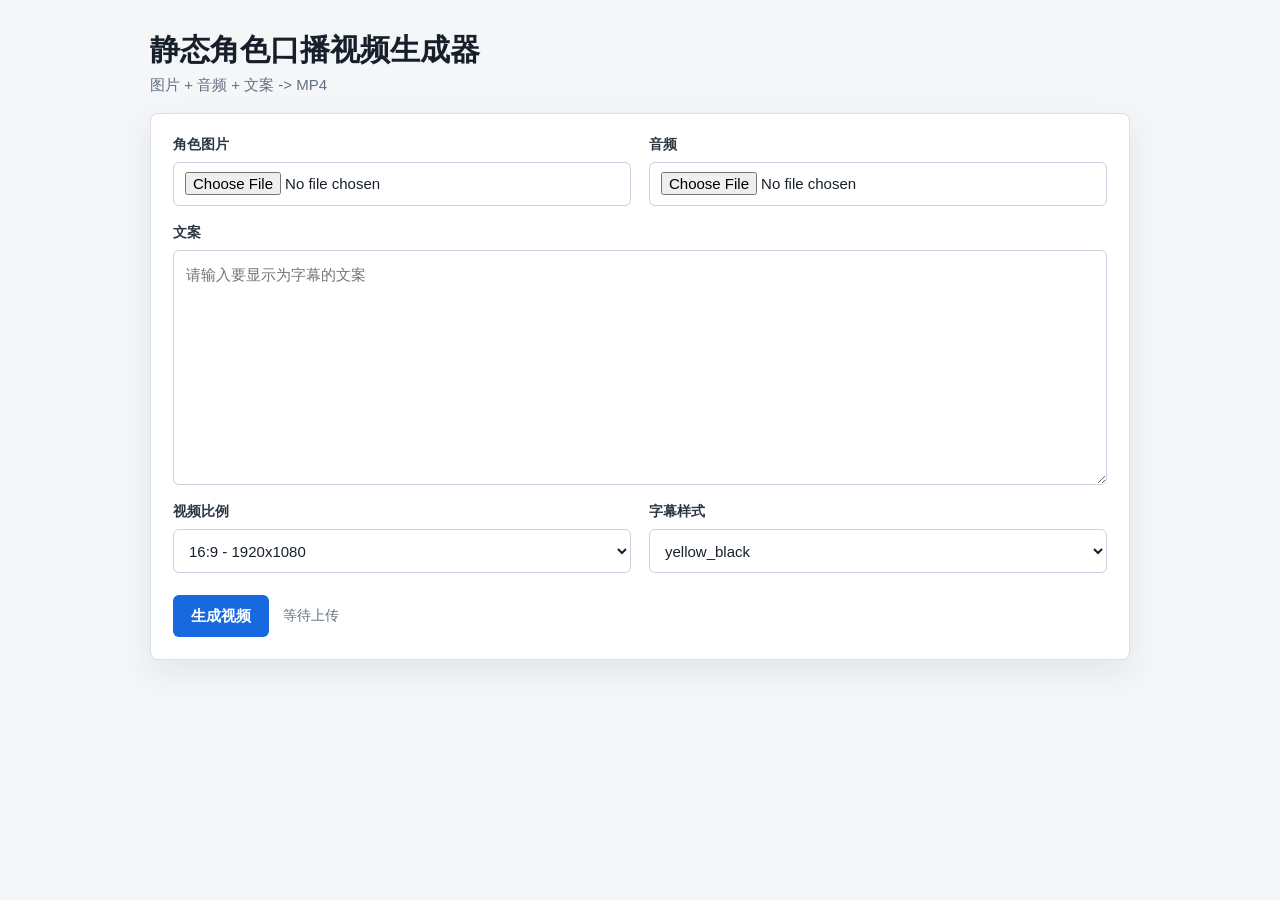
==== static/index.html @ 73798e16 "first" ====
<!doctype html>
<html lang="zh-CN">
  <head>
    <meta charset="utf-8" />
    <meta name="viewport" content="width=device-width, initial-scale=1" />
    <title>tts-video</title>
    <link rel="stylesheet" href="/static/style.css" />
  </head>
  <body>
    <main class="app-shell">
      <section class="workspace">
        <header class="topbar">
          <div>
            <h1>静态角色口播视频生成器</h1>
            <p>图片 + 音频 + 文案 -> MP4</p>
          </div>
        </header>

        <form id="generateForm" class="panel">
          <div class="field-grid">
            <label class="field">
              <span>角色图片</span>
              <input id="image" name="image" type="file" accept=".png,.jpg,.jpeg,.webp,image/png,image/jpeg,image/webp" required />
            </label>

            <label class="field">
              <span>音频</span>
              <input id="audio" name="audio" type="file" accept=".wav,.mp3,.m4a,audio/wav,audio/mpeg,audio/mp4" required />
            </label>
          </div>

          <label class="field">
            <span>文案</span>
            <textarea id="script" name="script" rows="9" placeholder="请输入要显示为字幕的文案" required></textarea>
          </label>

          <div class="field-grid">
            <label class="field">
              <span>视频比例</span>
              <select id="aspect_ratio" name="aspect_ratio">
                <option value="16:9" selected>16:9 - 1920x1080</option>
                <option value="9:16">9:16 - 1080x1920</option>
                <option value="1:1">1:1 - 1080x1080</option>
              </select>
            </label>

            <label class="field">
              <span>字幕样式</span>
              <select id="subtitle_style" name="subtitle_style">
                <option value="white_black">white_black</option>
                <option value="yellow_black" selected>yellow_black</option>
                <option value="bilibili_large">bilibili_large</option>
              </select>
            </label>
          </div>

          <div class="actions">
            <button id="submitButton" type="submit">生成视频</button>
            <span id="statusText" class="status-text">等待上传</span>
          </div>
        </form>

        <section id="resultPanel" class="panel result-panel" hidden>
          <h2>生成结果</h2>
          <p id="taskText"></p>
          <a id="downloadLink" class="download-link" href="#" download>下载 MP4</a>
        </section>
      </section>
    </main>

    <script src="/static/main.js"></script>
  </body>
</html>
---- static/style.css ----
:root {
  color-scheme: light;
  font-family: Arial, "PingFang SC", "Microsoft YaHei", sans-serif;
  background: #f4f6f8;
  color: #17202a;
}

* {
  box-sizing: border-box;
}

body {
  margin: 0;
  min-height: 100vh;
}

.app-shell {
  width: 100%;
  min-height: 100vh;
  padding: 32px 20px;
}

.workspace {
  width: min(980px, 100%);
  margin: 0 auto;
}

.topbar {
  display: flex;
  justify-content: space-between;
  align-items: flex-end;
  margin-bottom: 18px;
}

h1,
h2,
p {
  margin: 0;
}

h1 {
  font-size: 30px;
  line-height: 1.2;
  font-weight: 760;
}

.topbar p {
  margin-top: 8px;
  color: #637083;
  font-size: 15px;
}

.panel {
  background: #ffffff;
  border: 1px solid #d9e0e8;
  border-radius: 8px;
  padding: 22px;
  box-shadow: 0 12px 34px rgba(29, 43, 58, 0.08);
}

.field-grid {
  display: grid;
  grid-template-columns: repeat(2, minmax(0, 1fr));
  gap: 18px;
}

.field {
  display: flex;
  flex-direction: column;
  gap: 8px;
  margin-bottom: 18px;
}

.field span {
  font-size: 14px;
  font-weight: 700;
  color: #2c3745;
}

input,
select,
textarea {
  width: 100%;
  border: 1px solid #c9d3df;
  border-radius: 6px;
  background: #ffffff;
  color: #17202a;
  font: inherit;
  font-size: 15px;
}

input,
select {
  min-height: 44px;
  padding: 9px 11px;
}

textarea {
  resize: vertical;
  min-height: 180px;
  padding: 12px;
  line-height: 1.55;
}

input:focus,
select:focus,
textarea:focus {
  outline: 2px solid #2e83ff;
  outline-offset: 1px;
  border-color: #2e83ff;
}

.actions {
  display: flex;
  align-items: center;
  gap: 14px;
  margin-top: 4px;
}

button,
.download-link {
  display: inline-flex;
  align-items: center;
  justify-content: center;
  min-height: 42px;
  border-radius: 6px;
  border: 0;
  padding: 0 18px;
  background: #1769e0;
  color: #ffffff;
  font-weight: 700;
  font-size: 15px;
  text-decoration: none;
  cursor: pointer;
}

button:disabled {
  cursor: not-allowed;
  opacity: 0.66;
}

.status-text {
  color: #637083;
  font-size: 14px;
  overflow-wrap: anywhere;
}

.status-text.error {
  color: #c5362f;
  font-weight: 700;
}

.result-panel {
  margin-top: 18px;
}

.result-panel h2 {
  font-size: 20px;
  margin-bottom: 10px;
}

.result-panel p {
  margin-bottom: 14px;
  color: #3f4b59;
  overflow-wrap: anywhere;
}

@media (max-width: 700px) {
  .app-shell {
    padding: 20px 14px;
  }

  .topbar {
    align-items: flex-start;
  }

  h1 {
    font-size: 24px;
  }

  .panel {
    padding: 16px;
  }

  .field-grid {
    grid-template-columns: 1fr;
    gap: 0;
  }

  .actions {
    align-items: stretch;
    flex-direction: column;
  }

  button,
  .download-link {
    width: 100%;
  }
}
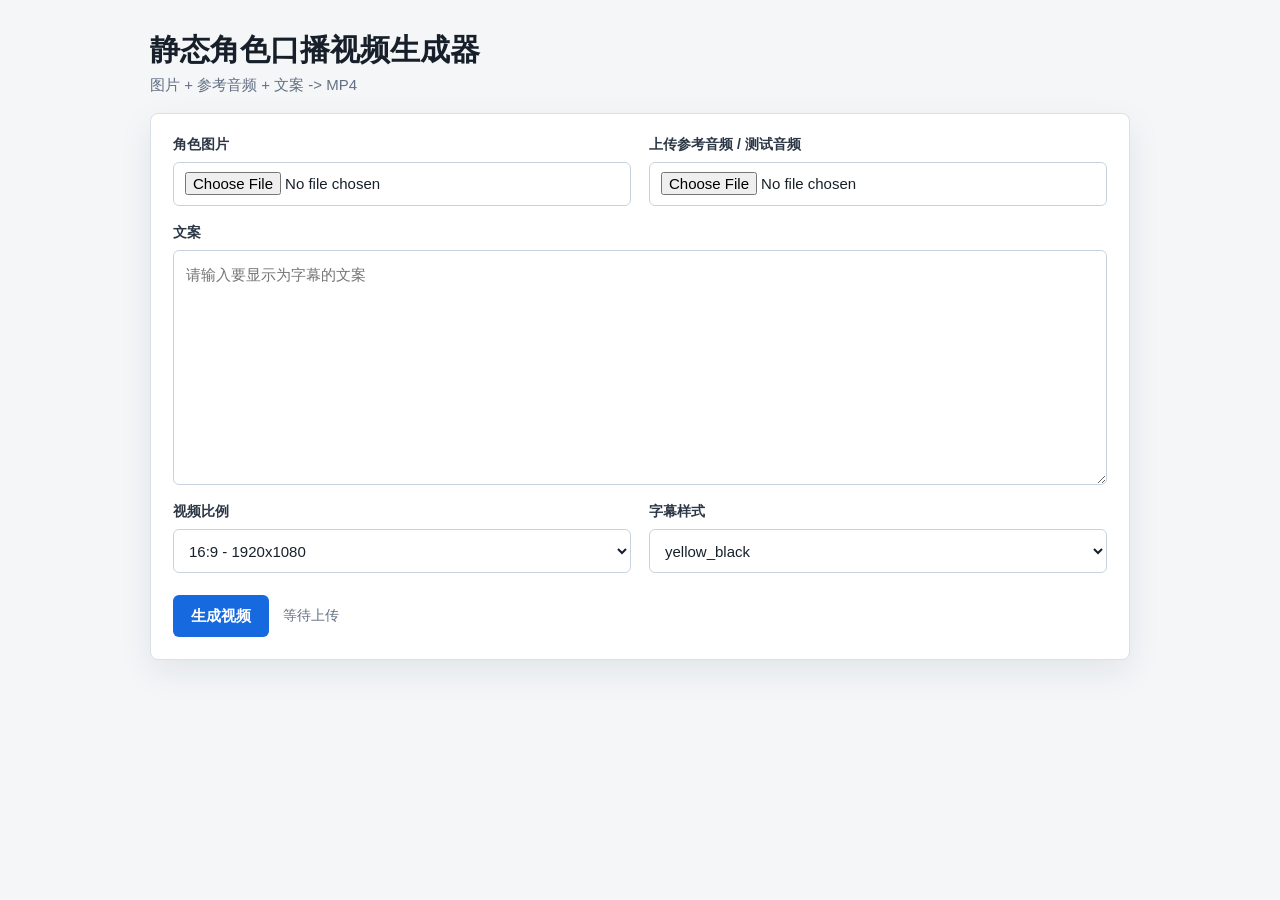
==== commit e07d9621: "11" ====
--- a/static/index.html
+++ b/static/index.html
@@ -12,7 +12,7 @@
         <header class="topbar">
           <div>
             <h1>静态角色口播视频生成器</h1>
-            <p>图片 + 音频 + 文案 -> MP4</p>
+            <p>图片 + 参考音频 + 文案 -> MP4</p>
           </div>
         </header>
 
@@ -24,7 +24,7 @@
             </label>
 
             <label class="field">
-              <span>音频</span>
+              <span>上传参考音频 / 测试音频</span>
               <input id="audio" name="audio" type="file" accept=".wav,.mp3,.m4a,audio/wav,audio/mpeg,audio/mp4" required />
             </label>
           </div>
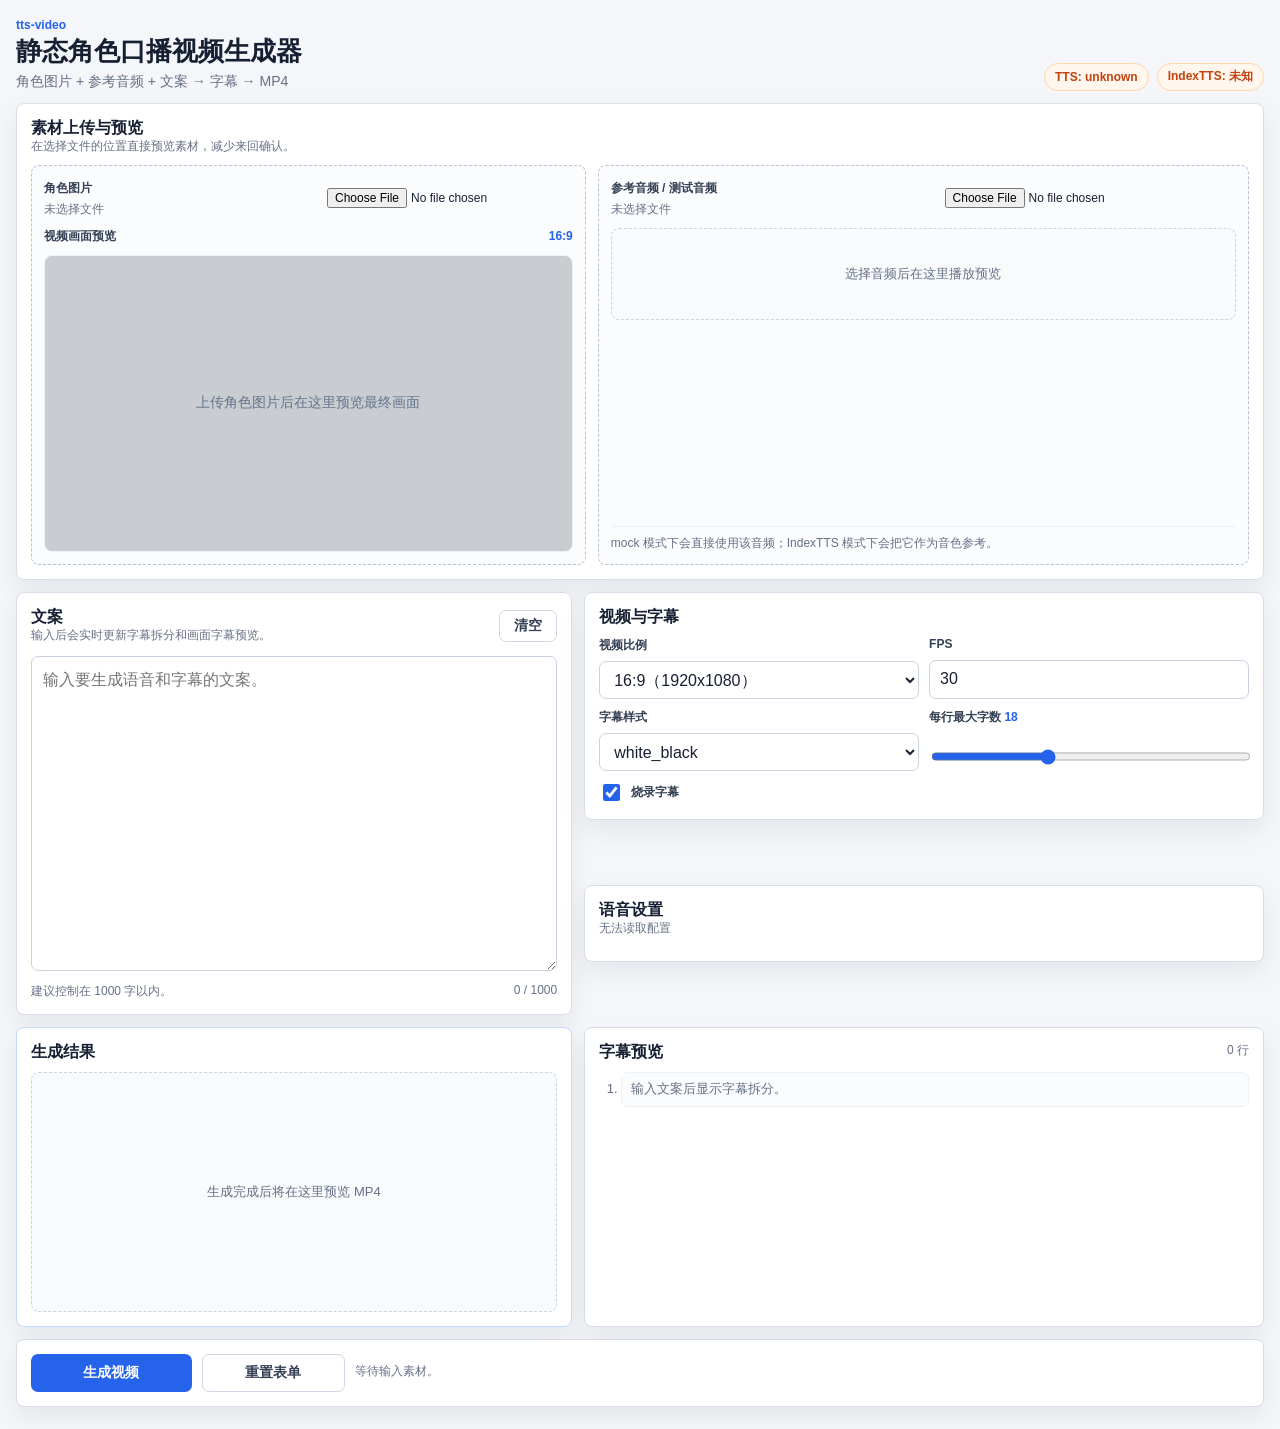
==== commit 07afc4c3: "webui" ====
--- a/static/index.html
+++ b/static/index.html
@@ -3,72 +3,211 @@
   <head>
     <meta charset="utf-8" />
     <meta name="viewport" content="width=device-width, initial-scale=1" />
-    <title>tts-video</title>
-    <link rel="stylesheet" href="/static/style.css" />
+    <title>静态角色口播视频生成器</title>
+    <link rel="stylesheet" href="/static/style.css?v=20260523-subtitle-compact" />
   </head>
   <body>
     <main class="app-shell">
-      <section class="workspace">
-        <header class="topbar">
-          <div>
-            <h1>静态角色口播视频生成器</h1>
-            <p>图片 + 参考音频 + 文案 -> MP4</p>
-          </div>
-        </header>
-
-        <form id="generateForm" class="panel">
-          <div class="field-grid">
-            <label class="field">
-              <span>角色图片</span>
-              <input id="image" name="image" type="file" accept=".png,.jpg,.jpeg,.webp,image/png,image/jpeg,image/webp" required />
-            </label>
-
-            <label class="field">
-              <span>上传参考音频 / 测试音频</span>
-              <input id="audio" name="audio" type="file" accept=".wav,.mp3,.m4a,audio/wav,audio/mpeg,audio/mp4" required />
-            </label>
-          </div>
-
-          <label class="field">
-            <span>文案</span>
-            <textarea id="script" name="script" rows="9" placeholder="请输入要显示为字幕的文案" required></textarea>
-          </label>
-
-          <div class="field-grid">
+      <header class="app-header">
+        <div>
+          <p class="eyebrow">tts-video</p>
+          <h1>静态角色口播视频生成器</h1>
+          <p class="subtitle">角色图片 + 参考音频 + 文案 → 字幕 → MP4</p>
+        </div>
+        <div class="status-cluster" aria-live="polite">
+          <span id="backendBadge" class="badge">TTS: loading</span>
+          <span id="connectionBadge" class="badge muted">IndexTTS: 检查中</span>
+        </div>
+      </header>
+
+      <form id="generateForm" class="dashboard">
+        <section class="card materials-card">
+          <div class="card-head compact-head">
+            <div>
+              <h2>素材上传与预览</h2>
+              <p>在选择文件的位置直接预览素材，减少来回确认。</p>
+            </div>
+          </div>
+
+          <div class="material-grid">
+            <div class="material-panel image-panel">
+              <div class="material-topline">
+                <div>
+                  <span class="label-title">角色图片</span>
+                  <p id="imageFileName" class="file-name">未选择文件</p>
+                </div>
+                <input id="imageInput" name="image" type="file" accept=".png,.jpg,.jpeg,.webp,image/png,image/jpeg,image/webp" required />
+              </div>
+
+              <div class="preview-label-row">
+                <span>视频画面预览</span>
+                <span id="previewRatioBadge">16:9</span>
+              </div>
+              <div id="videoPreviewFrame" class="video-preview-frame ratio-16-9">
+                <div id="previewBg" class="preview-bg" aria-hidden="true" hidden></div>
+                <img id="imagePreview" class="preview-foreground" alt="角色图片预览" hidden />
+                <div id="subtitleOverlay" class="preview-subtitle style-yellow-black" hidden>字幕效果预览</div>
+                <div id="imagePlaceholder" class="preview-placeholder">上传角色图片后在这里预览最终画面</div>
+              </div>
+            </div>
+
+            <div class="material-panel audio-panel">
+              <div class="material-topline">
+                <div>
+                  <span class="label-title">参考音频 / 测试音频</span>
+                  <p id="audioFileName" class="file-name">未选择文件</p>
+                </div>
+                <input id="audioInput" name="audio" type="file" accept=".wav,.mp3,.m4a,audio/wav,audio/mpeg,audio/mp4" required />
+              </div>
+
+              <div id="audioPlaceholder" class="placeholder compact">选择音频后在这里播放预览</div>
+              <div id="audioPreviewWrap" class="audio-wrap" hidden>
+                <p id="audioPreviewName" class="preview-name"></p>
+                <audio id="audioPreview" controls></audio>
+              </div>
+
+              <div class="small-note">
+                mock 模式下会直接使用该音频；IndexTTS 模式下会把它作为音色参考。
+              </div>
+            </div>
+          </div>
+        </section>
+
+        <section class="card script-card">
+          <div class="card-head inline-head">
+            <div>
+              <h2>文案</h2>
+              <p>输入后会实时更新字幕拆分和画面字幕预览。</p>
+            </div>
+            <button id="clearScriptButton" class="ghost-button" type="button">清空</button>
+          </div>
+          <textarea id="scriptInput" name="script" rows="8" maxlength="1000" placeholder="输入要生成语音和字幕的文案。" required></textarea>
+          <div class="meta-row">
+            <span id="scriptHint">建议控制在 1000 字以内。</span>
+            <span id="charCount">0 / 1000</span>
+          </div>
+        </section>
+
+        <section class="card settings-card">
+          <div class="card-head compact-head">
+            <h2>视频与字幕</h2>
+          </div>
+          <div class="form-grid">
             <label class="field">
               <span>视频比例</span>
-              <select id="aspect_ratio" name="aspect_ratio">
-                <option value="16:9" selected>16:9 - 1920x1080</option>
-                <option value="9:16">9:16 - 1080x1920</option>
-                <option value="1:1">1:1 - 1080x1080</option>
+              <select id="aspectRatio" name="aspect_ratio">
+                <option value="16:9">16:9（1920x1080）</option>
+                <option value="9:16">9:16（1080x1920）</option>
+                <option value="1:1">1:1（1080x1080）</option>
               </select>
             </label>
-
+            <label class="field">
+              <span>FPS</span>
+              <input value="30" disabled />
+            </label>
             <label class="field">
               <span>字幕样式</span>
-              <select id="subtitle_style" name="subtitle_style">
+              <select id="subtitleStyle" name="subtitle_style">
                 <option value="white_black">white_black</option>
-                <option value="yellow_black" selected>yellow_black</option>
+                <option value="yellow_black">yellow_black</option>
                 <option value="bilibili_large">bilibili_large</option>
               </select>
             </label>
-          </div>
-
-          <div class="actions">
-            <button id="submitButton" type="submit">生成视频</button>
-            <span id="statusText" class="status-text">等待上传</span>
-          </div>
-        </form>
-
-        <section id="resultPanel" class="panel result-panel" hidden>
-          <h2>生成结果</h2>
-          <p id="taskText"></p>
-          <a id="downloadLink" class="download-link" href="#" download>下载 MP4</a>
-        </section>
-      </section>
+            <label class="field">
+              <span>每行最大字数 <b id="subtitleMaxCharsValue">18</b></span>
+              <input id="subtitleMaxChars" name="subtitle_max_chars" type="range" min="8" max="36" step="1" value="18" />
+            </label>
+          </div>
+          <label class="switch-row">
+            <input id="subtitleEnabled" name="subtitle_enabled" type="checkbox" checked />
+            <span>烧录字幕</span>
+          </label>
+        </section>
+
+        <section class="card tts-card">
+          <div class="card-head compact-head">
+            <div>
+              <h2>语音设置</h2>
+              <p id="ttsModeText">正在读取 TTS 后端。</p>
+            </div>
+          </div>
+
+          <div id="mockNotice" class="notice" hidden>
+            当前为 mock 模式，上传音频将直接作为最终音频使用。
+          </div>
+
+          <div id="ttsControls" class="tts-controls" hidden>
+            <div class="form-grid">
+              <label class="field" data-option="speed">
+                <span>语速 <b id="speedValue">1.00x</b></span>
+                <input id="ttsSpeed" name="tts_speed" type="range" min="0.75" max="1.5" step="0.05" value="1" />
+              </label>
+              <label class="field" data-option="volume_gain_db">
+                <span>音量增益 <b id="volumeValue">0 dB</b></span>
+                <input id="ttsVolumeGain" name="tts_volume_gain_db" type="range" min="-12" max="12" step="1" value="0" />
+              </label>
+            </div>
+            <label class="field" data-option="seed">
+              <span>随机种子</span>
+              <input id="ttsSeed" name="tts_seed" type="number" min="0" max="4294967295" placeholder="留空表示随机" />
+            </label>
+
+            <details class="advanced-box">
+              <summary>高级采样参数</summary>
+              <div class="form-grid advanced-grid">
+                <label class="field" data-option="temperature">
+                  <span>temperature <b id="temperatureValue">0.8</b></span>
+                  <input id="ttsTemperature" name="tts_temperature" type="range" min="0.1" max="2" step="0.05" value="0.8" />
+                </label>
+                <label class="field" data-option="top_p">
+                  <span>top_p <b id="topPValue">0.8</b></span>
+                  <input id="ttsTopP" name="tts_top_p" type="range" min="0.1" max="1" step="0.05" value="0.8" />
+                </label>
+                <label class="field" data-option="top_k">
+                  <span>top_k</span>
+                  <input id="ttsTopK" name="tts_top_k" type="number" min="1" max="100" value="30" />
+                </label>
+                <label class="field" data-option="repetition_penalty">
+                  <span>repetition_penalty</span>
+                  <input id="ttsRepetitionPenalty" name="tts_repetition_penalty" type="number" min="1" max="20" step="0.1" value="10" />
+                </label>
+              </div>
+            </details>
+          </div>
+        </section>
+
+        <section class="card subtitle-card">
+          <div class="card-head compact-head">
+            <h2>字幕预览</h2>
+            <p id="subtitleCount">0 行</p>
+          </div>
+          <ol id="subtitleList" class="subtitle-list">
+            <li class="empty-line">输入文案后显示字幕拆分。</li>
+          </ol>
+        </section>
+
+        <section id="resultCard" class="card result-card">
+          <div class="card-head compact-head">
+            <h2>生成结果</h2>
+          </div>
+          <div id="resultPlaceholder" class="placeholder result-empty">生成完成后将在这里预览 MP4</div>
+          <div id="resultContent" class="result-content" hidden>
+            <video id="resultVideo" class="result-video" controls playsinline></video>
+            <div class="result-meta result-actions">
+              <p id="taskInfo"></p>
+              <a id="downloadLink" class="primary-link" href="#" download>下载 MP4</a>
+            </div>
+          </div>
+        </section>
+
+        <section class="card action-card">
+          <button id="submitButton" class="primary-button" type="submit">生成视频</button>
+          <button id="resetButton" class="secondary-button" type="button">重置表单</button>
+          <p id="statusText" class="status-text">等待输入素材。</p>
+        </section>
+      </form>
     </main>
 
-    <script src="/static/main.js"></script>
+    <script src="/static/main.js?v=20260523-subtitle-compact"></script>
   </body>
 </html>
-
--- a/static/style.css
+++ b/static/style.css
@@ -1,35 +1,43 @@
 :root {
   color-scheme: light;
+  --bg: #f4f6f9;
+  --card: #ffffff;
+  --text: #172033;
+  --muted: #667085;
+  --line: #d8dee8;
+  --soft-line: #edf0f5;
+  --blue: #2563eb;
+  --blue-dark: #1d4ed8;
+  --danger: #c2410c;
+  --ok: #0f766e;
+  --shadow: 0 10px 26px rgba(15, 23, 42, 0.07);
   font-family: Arial, "PingFang SC", "Microsoft YaHei", sans-serif;
-  background: #f4f6f8;
-  color: #17202a;
 }
 
 * {
   box-sizing: border-box;
+}
+
+[hidden] {
+  display: none !important;
 }
 
 body {
   margin: 0;
   min-height: 100vh;
-}
-
-.app-shell {
-  width: 100%;
-  min-height: 100vh;
-  padding: 32px 20px;
-}
-
-.workspace {
-  width: min(980px, 100%);
-  margin: 0 auto;
-}
-
-.topbar {
-  display: flex;
-  justify-content: space-between;
-  align-items: flex-end;
-  margin-bottom: 18px;
+  background: var(--bg);
+  color: var(--text);
+}
+
+button,
+input,
+select,
+textarea {
+  font: inherit;
+}
+
+button {
+  cursor: pointer;
 }
 
 h1,
@@ -38,162 +46,694 @@
   margin: 0;
 }
 
-h1 {
-  font-size: 30px;
-  line-height: 1.2;
+.app-shell {
+  width: min(1380px, calc(100% - 32px));
+  margin: 0 auto;
+  padding: 18px 0 22px;
+}
+
+.app-header {
+  display: flex;
+  align-items: flex-end;
+  justify-content: space-between;
+  gap: 18px;
+  margin-bottom: 12px;
+}
+
+.eyebrow {
+  margin-bottom: 4px;
+  color: var(--blue);
+  font-size: 12px;
+  font-weight: 800;
+  letter-spacing: 0;
+}
+
+.app-header h1 {
+  font-size: 26px;
+  line-height: 1.18;
+  font-weight: 780;
+}
+
+.subtitle {
+  margin-top: 6px;
+  color: var(--muted);
+  font-size: 14px;
+}
+
+.status-cluster {
+  display: flex;
+  flex-wrap: wrap;
+  justify-content: flex-end;
+  gap: 8px;
+}
+
+.badge {
+  min-height: 28px;
+  display: inline-flex;
+  align-items: center;
+  border: 1px solid #bfdbfe;
+  border-radius: 999px;
+  padding: 0 10px;
+  background: #eff6ff;
+  color: #1e40af;
+  font-size: 12px;
   font-weight: 760;
 }
 
-.topbar p {
-  margin-top: 8px;
-  color: #637083;
-  font-size: 15px;
-}
-
-.panel {
-  background: #ffffff;
-  border: 1px solid #d9e0e8;
+.badge.muted {
+  border-color: var(--line);
+  background: #f8fafc;
+  color: var(--muted);
+}
+
+.badge.ok {
+  border-color: #99f6e4;
+  background: #ecfdf5;
+  color: var(--ok);
+}
+
+.badge.error {
+  border-color: #fed7aa;
+  background: #fff7ed;
+  color: var(--danger);
+}
+
+.dashboard {
+  display: grid;
+  grid-template-columns: minmax(0, 0.9fr) minmax(460px, 1.1fr);
+  grid-template-areas:
+    "materials materials"
+    "script settings"
+    "script tts"
+    "result subtitles"
+    "actions actions";
+  gap: 12px;
+  grid-auto-rows: auto;
+  align-items: start;
+}
+
+.materials-card {
+  grid-area: materials;
+}
+
+.script-card {
+  grid-area: script;
+}
+
+.settings-card {
+  grid-area: settings;
+}
+
+.tts-card {
+  grid-area: tts;
+}
+
+.subtitle-card {
+  grid-area: subtitles;
+  align-self: start;
+  display: grid;
+  grid-template-rows: auto auto;
+  height: auto;
+  overflow: hidden;
+}
+
+.result-card {
+  grid-area: result;
+  align-self: start;
+}
+
+.action-card {
+  grid-area: actions;
+}
+
+.card {
+  background: var(--card);
+  border: 1px solid var(--line);
   border-radius: 8px;
-  padding: 22px;
-  box-shadow: 0 12px 34px rgba(29, 43, 58, 0.08);
-}
-
-.field-grid {
+  padding: 14px;
+  box-shadow: var(--shadow);
+}
+
+.card-head {
+  display: flex;
+  align-items: flex-start;
+  justify-content: space-between;
+  gap: 12px;
+  margin-bottom: 12px;
+}
+
+.compact-head {
+  margin-bottom: 10px;
+}
+
+.inline-head {
+  align-items: center;
+}
+
+.card h2 {
+  font-size: 16px;
+  line-height: 1.25;
+}
+
+.card-head p,
+.meta-row,
+.file-name,
+.preview-name,
+.status-text,
+.small-note {
+  color: var(--muted);
+  font-size: 12px;
+}
+
+.material-grid {
+  display: grid;
+  grid-template-columns: minmax(0, 0.92fr) minmax(380px, 1.08fr);
+  gap: 12px;
+  align-items: stretch;
+}
+
+.material-panel {
+  display: grid;
+  grid-template-rows: auto 1fr;
+  gap: 10px;
+  min-height: 246px;
+  border: 1px dashed #b8c2d3;
+  border-radius: 8px;
+  padding: 12px;
+  background: #fbfcfe;
+}
+
+.audio-panel {
+  grid-template-rows: auto auto 1fr;
+}
+
+.image-panel {
+  align-self: start;
+}
+
+.material-topline {
+  display: grid;
+  grid-template-columns: minmax(0, 1fr) minmax(180px, 0.9fr);
+  gap: 10px;
+  align-items: center;
+}
+
+.label-title,
+.field > span,
+.switch-row span {
+  color: #344054;
+  font-size: 12px;
+  font-weight: 760;
+}
+
+.file-name,
+.preview-name {
+  margin-top: 4px;
+  overflow: hidden;
+  text-overflow: ellipsis;
+  white-space: nowrap;
+}
+
+input[type="file"] {
+  width: 100%;
+  font-size: 12px;
+}
+
+.form-grid {
   display: grid;
   grid-template-columns: repeat(2, minmax(0, 1fr));
-  gap: 18px;
+  gap: 10px;
 }
 
 .field {
-  display: flex;
-  flex-direction: column;
-  gap: 8px;
-  margin-bottom: 18px;
-}
-
-.field span {
-  font-size: 14px;
-  font-weight: 700;
-  color: #2c3745;
-}
-
-input,
+  display: grid;
+  gap: 7px;
+}
+
+.field b {
+  color: var(--blue);
+  font-weight: 800;
+}
+
+.disabled-field {
+  opacity: 0.55;
+}
+
+input:not([type="file"]):not([type="checkbox"]):not([type="range"]),
 select,
 textarea {
   width: 100%;
-  border: 1px solid #c9d3df;
-  border-radius: 6px;
-  background: #ffffff;
-  color: #17202a;
-  font: inherit;
-  font-size: 15px;
-}
-
-input,
+  border: 1px solid #c9d2df;
+  border-radius: 7px;
+  background: #fff;
+  color: var(--text);
+}
+
+input:not([type="file"]):not([type="checkbox"]):not([type="range"]),
 select {
-  min-height: 44px;
-  padding: 9px 11px;
+  min-height: 38px;
+  padding: 7px 10px;
 }
 
 textarea {
+  min-height: 315px;
   resize: vertical;
-  min-height: 180px;
-  padding: 12px;
+  padding: 11px;
   line-height: 1.55;
 }
 
 input:focus,
 select:focus,
 textarea:focus {
-  outline: 2px solid #2e83ff;
-  outline-offset: 1px;
-  border-color: #2e83ff;
-}
-
-.actions {
+  outline: 2px solid rgba(37, 99, 235, 0.24);
+  border-color: var(--blue);
+}
+
+input[type="range"] {
+  width: 100%;
+  accent-color: var(--blue);
+}
+
+.meta-row {
   display: flex;
-  align-items: center;
-  gap: 14px;
-  margin-top: 4px;
-}
-
-button,
-.download-link {
+  justify-content: space-between;
+  gap: 12px;
+  margin-top: 8px;
+}
+
+.switch-row {
   display: inline-flex;
   align-items: center;
+  gap: 8px;
+  margin-top: 10px;
+}
+
+.switch-row input {
+  width: 17px;
+  height: 17px;
+  accent-color: var(--blue);
+}
+
+.notice {
+  border: 1px solid #dbeafe;
+  border-radius: 8px;
+  padding: 10px;
+  background: #eff6ff;
+  color: #1e3a8a;
+  font-size: 13px;
+  line-height: 1.45;
+}
+
+.tts-controls {
+  display: grid;
+  gap: 10px;
+}
+
+.advanced-box {
+  border-top: 1px solid var(--soft-line);
+  padding-top: 8px;
+}
+
+.advanced-box summary {
+  color: var(--blue);
+  font-size: 12px;
+  font-weight: 780;
+  cursor: pointer;
+}
+
+.advanced-grid {
+  margin-top: 10px;
+}
+
+.action-card {
+  display: grid;
+  grid-template-columns: minmax(160px, 0.18fr) minmax(140px, 0.16fr) 1fr;
+  gap: 10px;
+  align-items: center;
+}
+
+.status-text {
+  min-height: 20px;
+  overflow-wrap: anywhere;
+}
+
+.status-text.error {
+  color: #b42318;
+  font-weight: 760;
+}
+
+.primary-button,
+.secondary-button,
+.ghost-button,
+.primary-link {
+  min-height: 38px;
+  border-radius: 7px;
+  border: 1px solid transparent;
+  padding: 0 14px;
+  font-size: 14px;
+  font-weight: 780;
+  text-decoration: none;
+  display: inline-flex;
+  align-items: center;
   justify-content: center;
-  min-height: 42px;
-  border-radius: 6px;
-  border: 0;
-  padding: 0 18px;
-  background: #1769e0;
-  color: #ffffff;
-  font-weight: 700;
-  font-size: 15px;
-  text-decoration: none;
-  cursor: pointer;
-}
-
-button:disabled {
+}
+
+.primary-button,
+.primary-link {
+  background: var(--blue);
+  color: white;
+}
+
+.primary-button:hover,
+.primary-link:hover {
+  background: var(--blue-dark);
+}
+
+.secondary-button,
+.ghost-button {
+  background: #fff;
+  border-color: #cfd7e4;
+  color: #344054;
+}
+
+.ghost-button {
+  min-height: 32px;
+}
+
+.primary-button:disabled,
+.secondary-button:disabled {
+  opacity: 0.65;
   cursor: not-allowed;
-  opacity: 0.66;
-}
-
-.status-text {
-  color: #637083;
+}
+
+.preview-label-row {
+  display: flex;
+  align-items: center;
+  justify-content: space-between;
+  gap: 10px;
+  color: #344054;
+  font-size: 12px;
+  font-weight: 760;
+}
+
+.preview-label-row span:last-child {
+  color: var(--blue);
+  font-weight: 800;
+}
+
+.video-preview-frame {
+  position: relative;
+  display: flex;
+  align-items: center;
+  justify-content: center;
+  width: 100%;
+  overflow: hidden;
+  border: 1px solid var(--soft-line);
+  border-radius: 8px;
+  background: #f3f4f6;
+}
+
+.video-preview-frame.ratio-16-9 {
+  width: min(100%, 660px);
+  aspect-ratio: 16 / 9;
+  margin-left: auto;
+  margin-right: auto;
+}
+
+.video-preview-frame.ratio-9-16 {
+  width: min(100%, 260px);
+  max-height: 470px;
+  aspect-ratio: 9 / 16;
+  margin-left: auto;
+  margin-right: auto;
+}
+
+.video-preview-frame.ratio-1-1 {
+  width: min(100%, 430px);
+  max-height: 430px;
+  aspect-ratio: 1 / 1;
+  margin-left: auto;
+  margin-right: auto;
+}
+
+.video-preview-frame::after {
+  content: "";
+  position: absolute;
+  inset: 0;
+  z-index: 1;
+  background: rgba(15, 23, 42, 0.18);
+  pointer-events: none;
+}
+
+.preview-bg {
+  position: absolute;
+  inset: 0;
+  z-index: 1;
+  background-position: center;
+  background-repeat: no-repeat;
+  background-size: cover;
+  filter: blur(22px);
+  opacity: 0.45;
+  transform: scale(1.08);
+}
+
+.preview-foreground {
+  position: relative;
+  z-index: 2;
+  display: block;
+  width: auto;
+  height: auto;
+  max-width: 92%;
+  max-height: 92%;
+  object-fit: contain;
+  box-shadow: 0 10px 30px rgba(15, 23, 42, 0.16);
+}
+
+.preview-placeholder {
+  position: relative;
+  z-index: 4;
+  color: #64748b;
   font-size: 14px;
+  text-align: center;
+}
+
+.placeholder {
+  display: grid;
+  place-items: center;
+  min-height: 110px;
+  border: 1px dashed #cbd5e1;
+  border-radius: 8px;
+  background: #f8fafc;
+  color: var(--muted);
+  text-align: center;
+  font-size: 13px;
+  padding: 16px;
+}
+
+.placeholder.compact {
+  min-height: 92px;
+}
+
+.result-empty {
+  height: 240px;
+  min-height: 0;
+}
+
+.preview-subtitle {
+  position: absolute;
+  left: 6%;
+  right: 6%;
+  bottom: 6%;
+  z-index: 4;
+  text-align: center;
+  pointer-events: none;
+  line-height: 1.25;
+  word-break: break-word;
+}
+
+.preview-subtitle.style-white-black {
+  color: #fff;
+  font-size: clamp(18px, 3.2vw, 38px);
+  font-weight: 800;
+  text-shadow:
+    2px 2px 0 #000,
+    -2px 2px 0 #000,
+    2px -2px 0 #000,
+    -2px -2px 0 #000,
+    0 3px 8px rgba(0, 0, 0, 0.6);
+}
+
+.preview-subtitle.style-yellow-black {
+  color: #ffe100;
+  font-size: clamp(20px, 3.4vw, 42px);
+  font-weight: 900;
+  text-shadow:
+    2px 2px 0 #000,
+    -2px 2px 0 #000,
+    2px -2px 0 #000,
+    -2px -2px 0 #000,
+    0 3px 10px rgba(0, 0, 0, 0.75);
+}
+
+.preview-subtitle.style-bilibili-large {
+  color: #ffd800;
+  font-size: clamp(22px, 3.8vw, 48px);
+  font-weight: 900;
+  letter-spacing: 0;
+  text-shadow:
+    3px 3px 0 #000,
+    -3px 3px 0 #000,
+    3px -3px 0 #000,
+    -3px -3px 0 #000,
+    0 4px 12px rgba(0, 0, 0, 0.8);
+}
+
+.video-preview-frame.has-subtitle-band .preview-subtitle {
+  padding: 10px 14px;
+  border-radius: 8px;
+  background: linear-gradient(to bottom, rgba(15, 23, 42, 0.12), rgba(15, 23, 42, 0.55));
+}
+
+.audio-wrap {
+  display: grid;
+  gap: 8px;
+}
+
+audio,
+.result-video {
+  width: 100%;
+}
+
+.result-video {
+  display: block;
+  height: auto;
+  max-height: 460px;
+  border-radius: 8px;
+  background: #111827;
+}
+
+.small-note {
+  align-self: end;
+  padding-top: 8px;
+  border-top: 1px solid var(--soft-line);
+  line-height: 1.45;
+}
+
+.subtitle-list {
+  display: grid;
+  align-content: start;
+  gap: 7px;
+  min-height: 0;
+  height: 240px;
+  margin: 0;
+  padding-left: 22px;
+  overflow-y: auto;
+  overflow-x: hidden;
+  overscroll-behavior: contain;
+}
+
+.subtitle-list li {
+  padding: 7px 9px;
+  border: 1px solid var(--soft-line);
+  border-radius: 7px;
+  background: #fbfcfe;
+  line-height: 1.45;
+  font-size: 13px;
+}
+
+.subtitle-list .empty-line {
+  color: var(--muted);
+}
+
+.result-card {
+  border-color: #bfdbfe;
+}
+
+.result-content {
+  display: grid;
+  gap: 12px;
+}
+
+.result-meta {
+  display: flex;
+  align-items: center;
+  justify-content: space-between;
+  gap: 10px;
+  flex-wrap: wrap;
+}
+
+.result-meta p {
+  color: var(--muted);
+  font-size: 12px;
   overflow-wrap: anywhere;
 }
 
-.status-text.error {
-  color: #c5362f;
-  font-weight: 700;
-}
-
-.result-panel {
-  margin-top: 18px;
-}
-
-.result-panel h2 {
-  font-size: 20px;
-  margin-bottom: 10px;
-}
-
-.result-panel p {
-  margin-bottom: 14px;
-  color: #3f4b59;
-  overflow-wrap: anywhere;
-}
-
-@media (max-width: 700px) {
+@media (max-width: 1120px) {
+  .dashboard {
+    grid-template-columns: 1fr;
+    grid-template-areas:
+      "materials"
+      "script"
+      "settings"
+      "tts"
+      "result"
+      "subtitles"
+      "actions";
+  }
+
+  .material-grid {
+    grid-template-columns: 1fr;
+  }
+
+  textarea {
+    min-height: 220px;
+  }
+}
+
+@media (max-width: 680px) {
   .app-shell {
-    padding: 20px 14px;
-  }
-
-  .topbar {
-    align-items: flex-start;
-  }
-
-  h1 {
-    font-size: 24px;
-  }
-
-  .panel {
-    padding: 16px;
-  }
-
-  .field-grid {
+    width: min(100% - 20px, 760px);
+    padding-top: 14px;
+  }
+
+  .app-header {
+    display: grid;
+    align-items: start;
+  }
+
+  .app-header h1 {
+    font-size: 23px;
+  }
+
+  .status-cluster {
+    justify-content: flex-start;
+  }
+
+  .material-topline,
+  .form-grid,
+  .action-card {
     grid-template-columns: 1fr;
-    gap: 0;
-  }
-
-  .actions {
+  }
+
+  .video-preview-frame.ratio-9-16,
+  .video-preview-frame.ratio-1-1 {
+    max-height: 420px;
+  }
+
+  .video-preview-frame.ratio-9-16 {
+    width: min(100%, 236px);
+  }
+
+  .video-preview-frame.ratio-1-1 {
+    width: min(100%, 380px);
+  }
+
+  .result-video {
+    max-height: 360px;
+  }
+
+  .result-meta {
     align-items: stretch;
     flex-direction: column;
   }
-
-  button,
-  .download-link {
-    width: 100%;
-  }
-}
+}
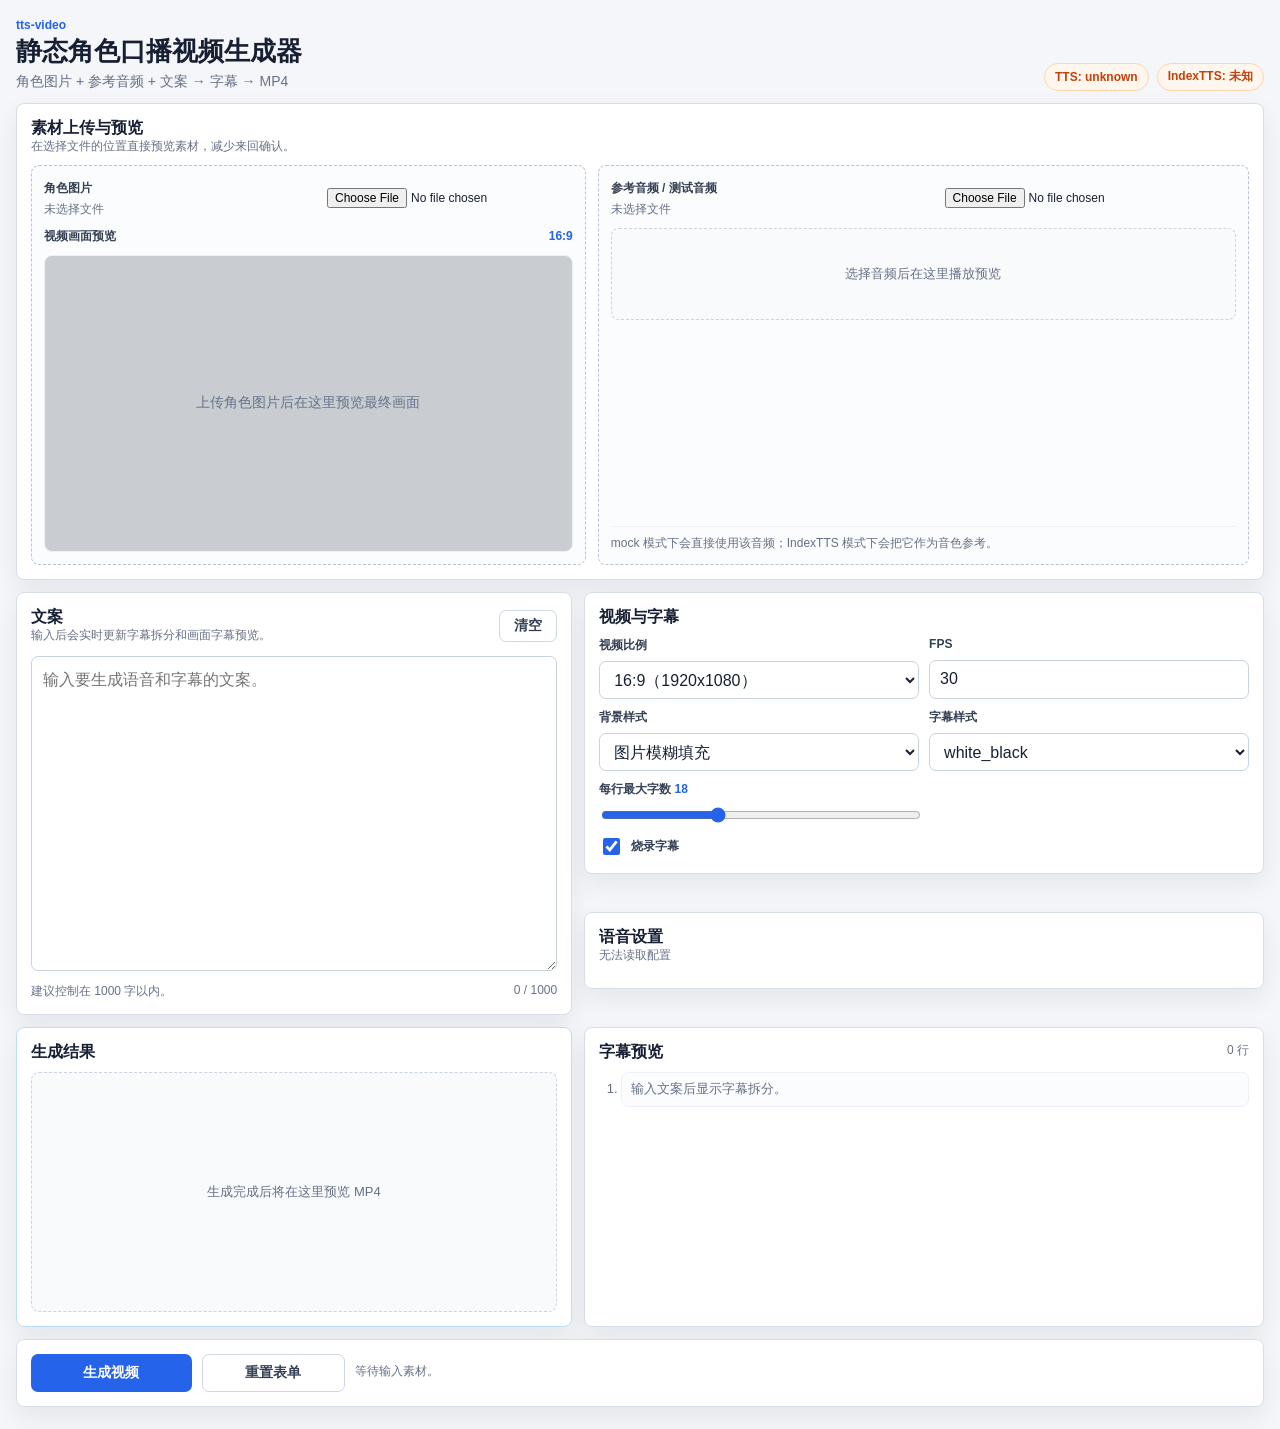
==== commit cf003d1e: "start" ====
--- a/static/index.html
+++ b/static/index.html
@@ -4,7 +4,7 @@
     <meta charset="utf-8" />
     <meta name="viewport" content="width=device-width, initial-scale=1" />
     <title>静态角色口播视频生成器</title>
-    <link rel="stylesheet" href="/static/style.css?v=20260523-subtitle-compact" />
+    <link rel="stylesheet" href="/static/style.css?v=20260523-background-style" />
   </head>
   <body>
     <main class="app-shell">
@@ -43,7 +43,7 @@
                 <span>视频画面预览</span>
                 <span id="previewRatioBadge">16:9</span>
               </div>
-              <div id="videoPreviewFrame" class="video-preview-frame ratio-16-9">
+              <div id="videoPreviewFrame" class="video-preview-frame ratio-16-9 bg-blur">
                 <div id="previewBg" class="preview-bg" aria-hidden="true" hidden></div>
                 <img id="imagePreview" class="preview-foreground" alt="角色图片预览" hidden />
                 <div id="subtitleOverlay" class="preview-subtitle style-yellow-black" hidden>字幕效果预览</div>
@@ -97,13 +97,26 @@
               <span>视频比例</span>
               <select id="aspectRatio" name="aspect_ratio">
                 <option value="16:9">16:9（1920x1080）</option>
+                <option value="4:3">4:3（1440x1080）</option>
                 <option value="9:16">9:16（1080x1920）</option>
+                <option value="3:4">3:4（1080x1440）</option>
                 <option value="1:1">1:1（1080x1080）</option>
               </select>
             </label>
             <label class="field">
               <span>FPS</span>
               <input value="30" disabled />
+            </label>
+            <label class="field">
+              <span>背景样式</span>
+              <select id="backgroundStyle" name="background_style">
+                <option value="blur">图片模糊填充</option>
+                <option value="white">纯白</option>
+                <option value="red">纯红</option>
+                <option value="blue">纯蓝</option>
+                <option value="gradient_blue">渐变蓝</option>
+                <option value="gradient_red">渐变红</option>
+              </select>
             </label>
             <label class="field">
               <span>字幕样式</span>
@@ -208,6 +221,6 @@
       </form>
     </main>
 
-    <script src="/static/main.js?v=20260523-subtitle-compact"></script>
+    <script src="/static/main.js?v=20260523-background-style"></script>
   </body>
 </html>
--- a/static/style.css
+++ b/static/style.css
@@ -453,9 +453,41 @@
   background: #f3f4f6;
 }
 
+.video-preview-frame.bg-blur {
+  background: #f3f4f6;
+}
+
+.video-preview-frame.bg-white {
+  background: #fff;
+}
+
+.video-preview-frame.bg-red {
+  background: #f00;
+}
+
+.video-preview-frame.bg-blue {
+  background: #00f;
+}
+
+.video-preview-frame.bg-gradient-blue {
+  background: linear-gradient(135deg, #dbeafe 0%, #60a5fa 46%, #1d4ed8 100%);
+}
+
+.video-preview-frame.bg-gradient-red {
+  background: linear-gradient(135deg, #fee2e2 0%, #fb7185 46%, #dc2626 100%);
+}
+
 .video-preview-frame.ratio-16-9 {
   width: min(100%, 660px);
   aspect-ratio: 16 / 9;
+  margin-left: auto;
+  margin-right: auto;
+}
+
+.video-preview-frame.ratio-4-3 {
+  width: min(100%, 560px);
+  max-height: 420px;
+  aspect-ratio: 4 / 3;
   margin-left: auto;
   margin-right: auto;
 }
@@ -468,6 +500,14 @@
   margin-right: auto;
 }
 
+.video-preview-frame.ratio-3-4 {
+  width: min(100%, 350px);
+  max-height: 470px;
+  aspect-ratio: 3 / 4;
+  margin-left: auto;
+  margin-right: auto;
+}
+
 .video-preview-frame.ratio-1-1 {
   width: min(100%, 430px);
   max-height: 430px;
@@ -481,8 +521,12 @@
   position: absolute;
   inset: 0;
   z-index: 1;
+  background: transparent;
+  pointer-events: none;
+}
+
+.video-preview-frame.bg-blur::after {
   background: rgba(15, 23, 42, 0.18);
-  pointer-events: none;
 }
 
 .preview-bg {
@@ -715,13 +759,23 @@
     grid-template-columns: 1fr;
   }
 
+  .video-preview-frame.ratio-4-3,
   .video-preview-frame.ratio-9-16,
+  .video-preview-frame.ratio-3-4,
   .video-preview-frame.ratio-1-1 {
     max-height: 420px;
   }
 
+  .video-preview-frame.ratio-4-3 {
+    width: min(100%, 420px);
+  }
+
   .video-preview-frame.ratio-9-16 {
     width: min(100%, 236px);
+  }
+
+  .video-preview-frame.ratio-3-4 {
+    width: min(100%, 315px);
   }
 
   .video-preview-frame.ratio-1-1 {
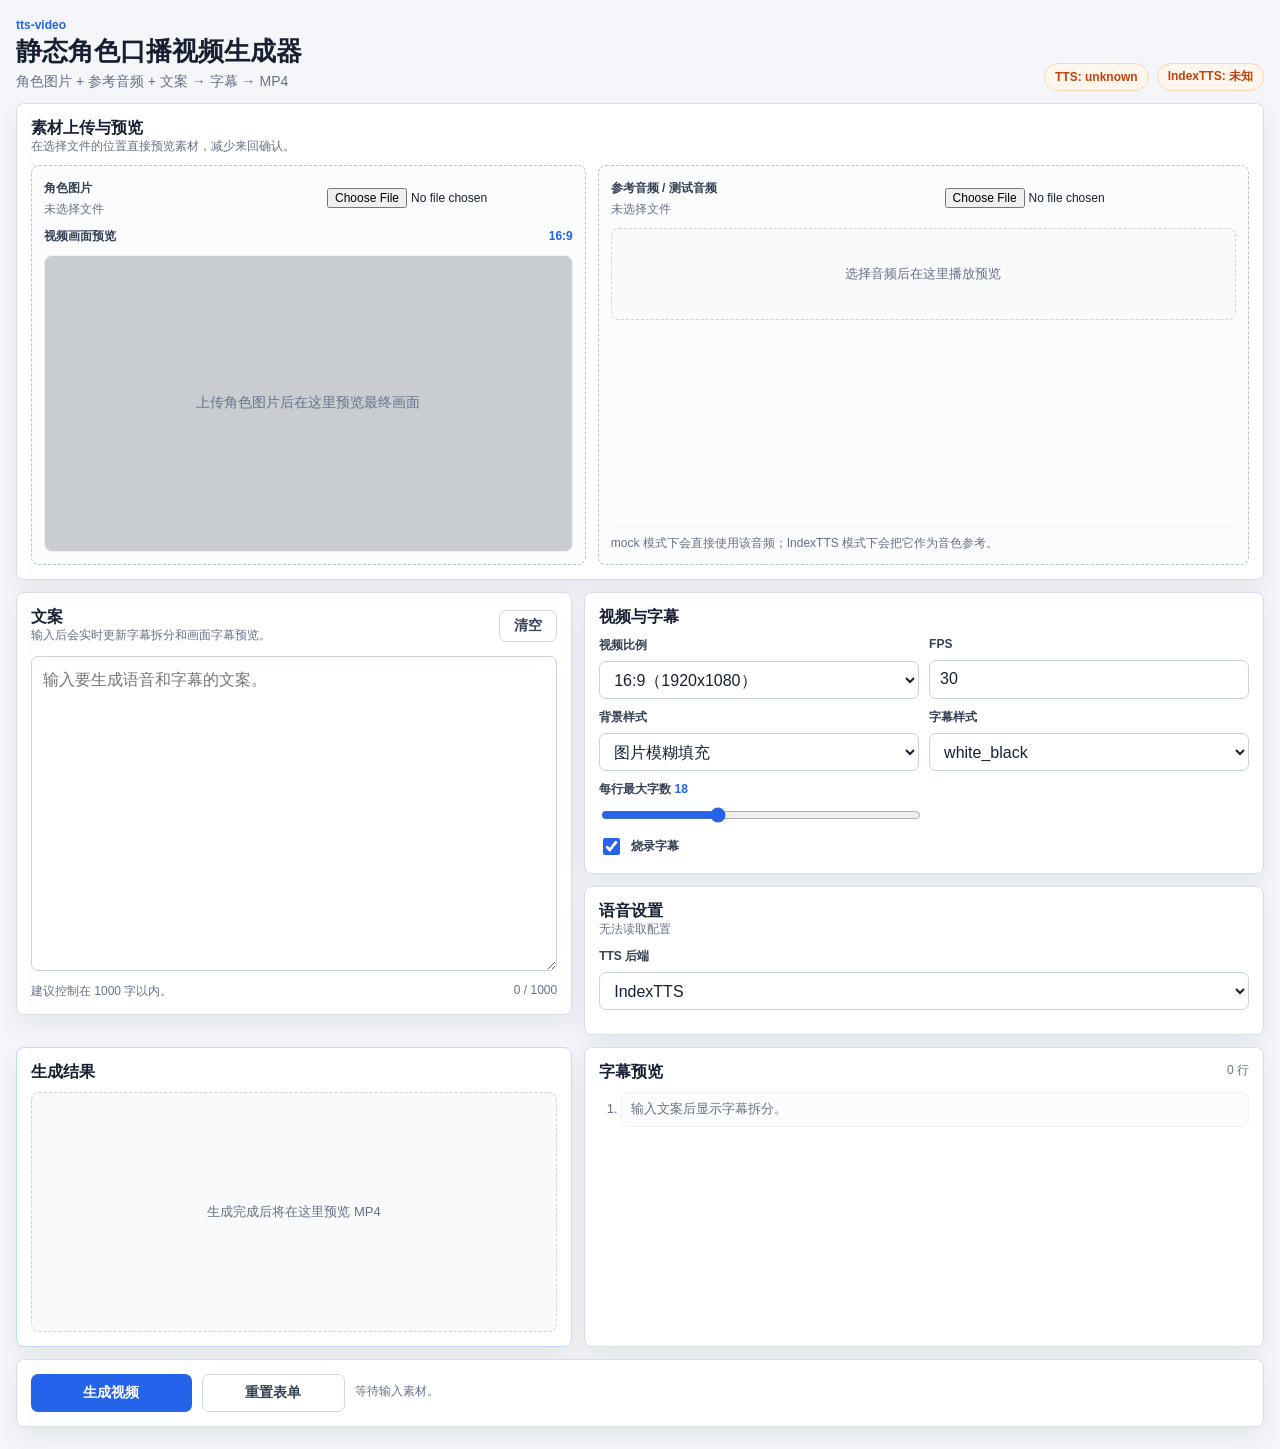
==== commit e134a233: "mimo adaptation" ====
--- a/static/index.html
+++ b/static/index.html
@@ -4,7 +4,7 @@
     <meta charset="utf-8" />
     <meta name="viewport" content="width=device-width, initial-scale=1" />
     <title>静态角色口播视频生成器</title>
-    <link rel="stylesheet" href="/static/style.css?v=20260523-background-style" />
+    <link rel="stylesheet" href="/static/style.css?v=20260528-main-mimo" />
   </head>
   <body>
     <main class="app-shell">
@@ -145,8 +145,35 @@
             </div>
           </div>
 
+          <label class="field tts-backend-field">
+            <span>TTS 后端</span>
+            <select id="ttsBackendSelect" name="tts_backend">
+              <option value="indextts_api">IndexTTS</option>
+              <option value="mimo_api">MiMoTTS</option>
+              <option value="mock">Mock</option>
+            </select>
+          </label>
+
           <div id="mockNotice" class="notice" hidden>
             当前为 mock 模式，上传音频将直接作为最终音频使用。
+          </div>
+
+          <div id="mimoKeyPanel" class="notice key-panel" hidden>
+            <div>
+              <strong>MiMo API Key 未配置</strong>
+              <p>保存后只写入后端环境，前端不会再显示完整 Key。</p>
+            </div>
+            <div id="mimoKeyForm" class="key-form">
+              <input id="mimoApiKeyInput" type="password" autocomplete="off" placeholder="输入 MiMo API Key" />
+              <button id="saveMimoKeyButton" class="secondary-button" type="button">保存 Key</button>
+            </div>
+          </div>
+
+          <div id="mimoControls" class="tts-controls" hidden>
+            <label class="field">
+              <span>MiMo 风格指令</span>
+              <textarea id="mimoStylePrompt" name="tts_style_prompt" class="compact-textarea" rows="4" maxlength="500" placeholder="可选：描述语气、情绪、说话风格；留空则只使用参考音频音色。"></textarea>
+            </label>
           </div>
 
           <div id="ttsControls" class="tts-controls" hidden>
@@ -221,6 +248,6 @@
       </form>
     </main>
 
-    <script src="/static/main.js?v=20260523-background-style"></script>
+    <script src="/static/main.js?v=20260528-main-mimo"></script>
   </body>
 </html>
--- a/static/style.css
+++ b/static/style.css
@@ -118,6 +118,12 @@
   color: var(--danger);
 }
 
+.badge.warning {
+  border-color: #fde68a;
+  background: #fffbeb;
+  color: #b45309;
+}
+
 .dashboard {
   display: grid;
   grid-template-columns: minmax(0, 0.9fr) minmax(460px, 1.1fr);
@@ -344,9 +350,40 @@
   line-height: 1.45;
 }
 
+.tts-backend-field,
+.key-panel {
+  margin-bottom: 10px;
+}
+
+.key-panel {
+  display: grid;
+  gap: 10px;
+}
+
+.key-panel strong {
+  display: block;
+  margin-bottom: 3px;
+  font-size: 13px;
+}
+
+.key-panel p {
+  color: #1e3a8a;
+  font-size: 12px;
+}
+
+.key-form {
+  display: grid;
+  grid-template-columns: minmax(0, 1fr) minmax(104px, auto);
+  gap: 8px;
+}
+
 .tts-controls {
   display: grid;
   gap: 10px;
+}
+
+.compact-textarea {
+  min-height: 96px;
 }
 
 .advanced-box {
@@ -755,6 +792,7 @@
 
   .material-topline,
   .form-grid,
+  .key-form,
   .action-card {
     grid-template-columns: 1fr;
   }
